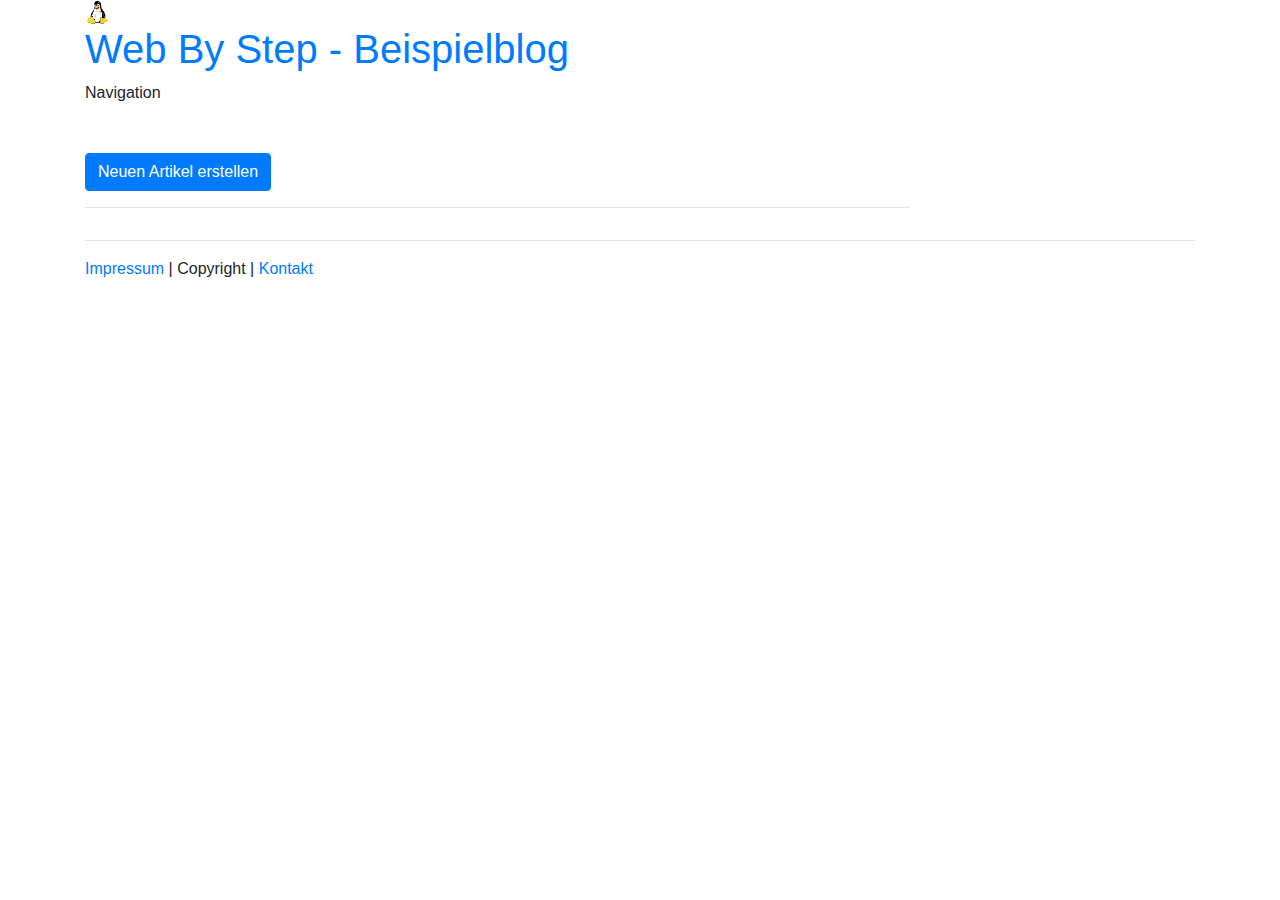
==== index.html @ 0d28c5c6 "first" ====
<!DOCTYPE html>
<html>
<head>
<meta charset="UTF-8">
<!-- Insb. für Mobilgeräte: Anpassen an Gerätegröße, Zoom zulassen -->
<meta name="viewport" content="width=device-width, initial-scale=1.0, user-scalable=yes">

<title>Web By Step - Beispielblog</title>

<!-- Bootstrap Stylesheet vor allen anderen Styles einbinden -->
<link rel="stylesheet" href="https://stackpath.bootstrapcdn.com/bootstrap/4.4.1/css/bootstrap.min.css" integrity="sha384-Vkoo8x4CGsO3+Hhxv8T/Q5PaXtkKtu6ug5TOeNV6gBiFeWPGFN9MuhOf23Q9Ifjh" crossorigin="anonymous">

<!-- Wir verwenden ein einfaches Bootstrap Layout mit Containern für Kopf, Inhalt und Fuß sowie ein Grid für den Inhalt und die Seitenleiste
https://getbootstrap.com/docs/4.0/layout/grid/
 -->

<link rel="stylesheet" href="css/blog.css">

</head>
<body onload="initPage();">
<!-- Struktur des HTML-Dokuments:
- Kopfteil mit Navigation
- Hauptteil mit Seitenleiste
- Fußteil mit Copyright, Impressum, etc.
 -->
 	<!-- Kopfteil -->
	<header class="container mb-5">
		<a href="index.html" title="zur Startseite">
			<img title="Logo" src="images/linux-tux.svg" alt="Logo" class="logo">
		<h1>Web By Step - Beispielblog</h1></a>
		<nav>Navigation</nav>
	</header>
	
	<!-- Hauptteil -->
	<div class="container">
		<div class="row">
			<!-- Breite 3/4 (9/12) -->
			<main id="inhalt" class="col-12 col-md-9">
				<a class="btn btn-primary" href="artikelNeu.html">Neuen Artikel erstellen</a>
				<hr>
			</main>

			<!-- Breite 1/4 (3/12) -->
			<aside id="sidebar" class="col-12 col-md-3 mt-5"></aside>
		</div> <!-- row -->
	</div> <!-- container -->
	<footer class="container mb-3">
	<hr>
	<a href="impressum.html">Impressum</a> | Copyright | <a href="kontakt.html">Kontakt</a>
	</footer>
	
<script src="js/data.js"></script>
<script src="js/blog.js"></script>
<script>
"use strict";

function initPage() {
	// Artikel erzeugen
	
	// DOM-Knoten für den Inhalt holen (<main...>)
	var main = document.getElementById('inhalt');
	
	// Array durchlaufen, jeder Eintrag ist ein Blogeintrag-Objekt
	for (var i = 0; i < articles.length; i++) {
		//und Artikel einhängen
		main.appendChild(createArticle(articles[i]));
	}
	
	// Sidebar erzeugen
	var sidebar = document.getElementById('sidebar');
	sidebar.appendChild(createSidebar(articles));
};
</script>

</body>
</html>
---- css/blog.css ----
.textimg {
	float: left;
	width: 80px;
	margin-right: 10px;
}

.logo{
	height: 25px;
	width: auto;
}

/* Tags in der Tagcloud */
.tag-1 {font-size: small;}
.tag-2 {font-size: medium;}
.tag-3 {font-size: large;}
.tag-4 {font-size: larger;}
.tag-5 {font-size: x-large;}

 img{
	width: 350px;
	height: auto;
}
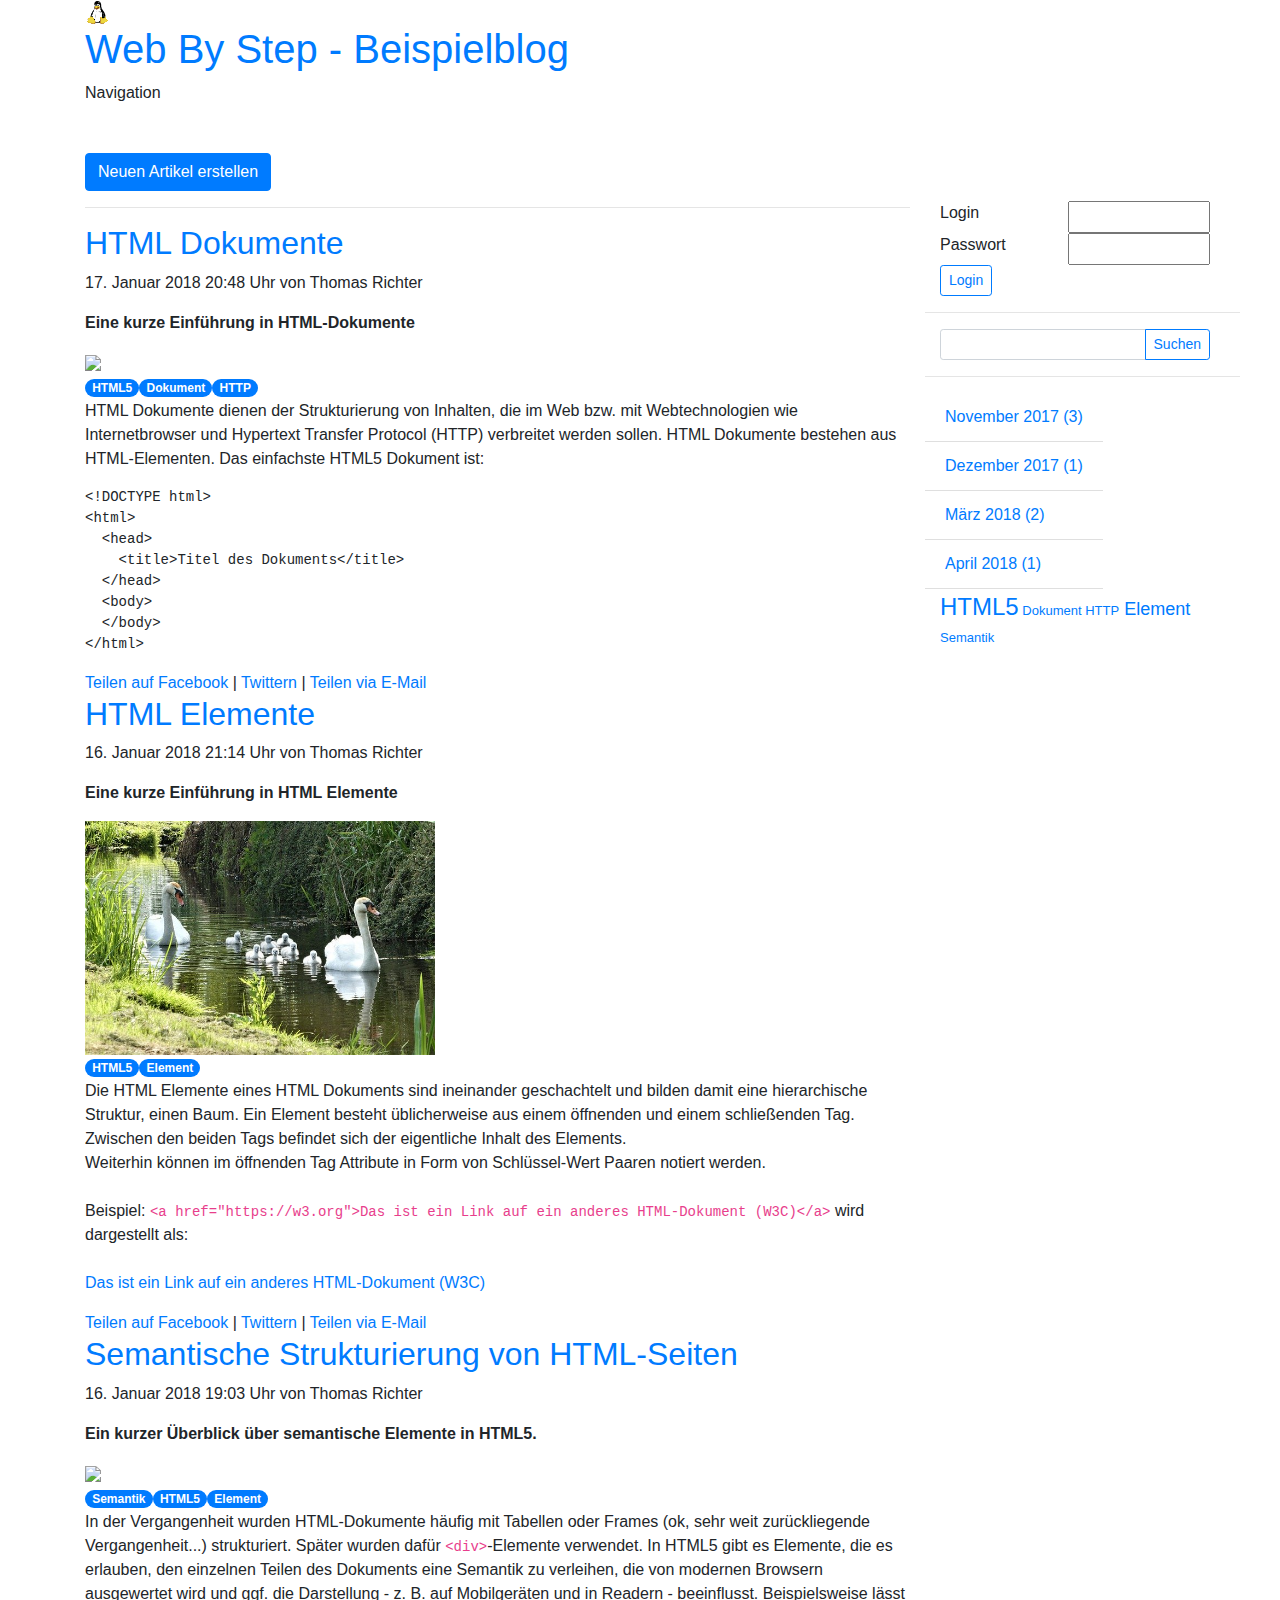
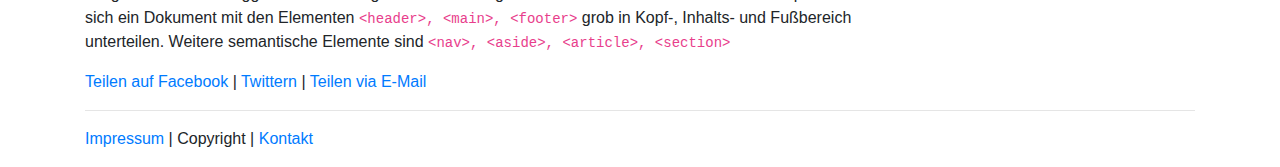
==== commit 8bfee873: "zweiteCommit" ====
--- a/index.html
+++ b/index.html
@@ -15,7 +15,7 @@
  -->
 
 <link rel="stylesheet" href="css/blog.css">
-
+<script src="jquery3.5.1.js"></script>
 </head>
 <body onload="initPage();">
 <!-- Struktur des HTML-Dokuments:
@@ -52,25 +52,20 @@
 <script src="js/data.js"></script>
 <script src="js/blog.js"></script>
 <script>
-"use strict";
+	"use strict";
+	
+	
+	for(let i = 0; i < articles.length; i++)
+		$('#inhalt').append(createArticle(articles[i]));
+		// // Sidebar erzeugen
+		 var sidebar = $('#sidebar');
+		 sidebar.append(createSidebar(articles));
 
-function initPage() {
-	// Artikel erzeugen
-	
-	// DOM-Knoten für den Inhalt holen (<main...>)
-	var main = document.getElementById('inhalt');
-	
-	// Array durchlaufen, jeder Eintrag ist ein Blogeintrag-Objekt
-	for (var i = 0; i < articles.length; i++) {
-		//und Artikel einhängen
-		main.appendChild(createArticle(articles[i]));
-	}
-	
-	// Sidebar erzeugen
-	var sidebar = document.getElementById('sidebar');
-	sidebar.appendChild(createSidebar(articles));
-};
-</script>
+		 //Aufgabe 4
+		 $('#searchBtn').click(function() {
+	 window.location.href='suchergebnis.html';	
+ 	})
+	</script> 
 
 </body>
 </html>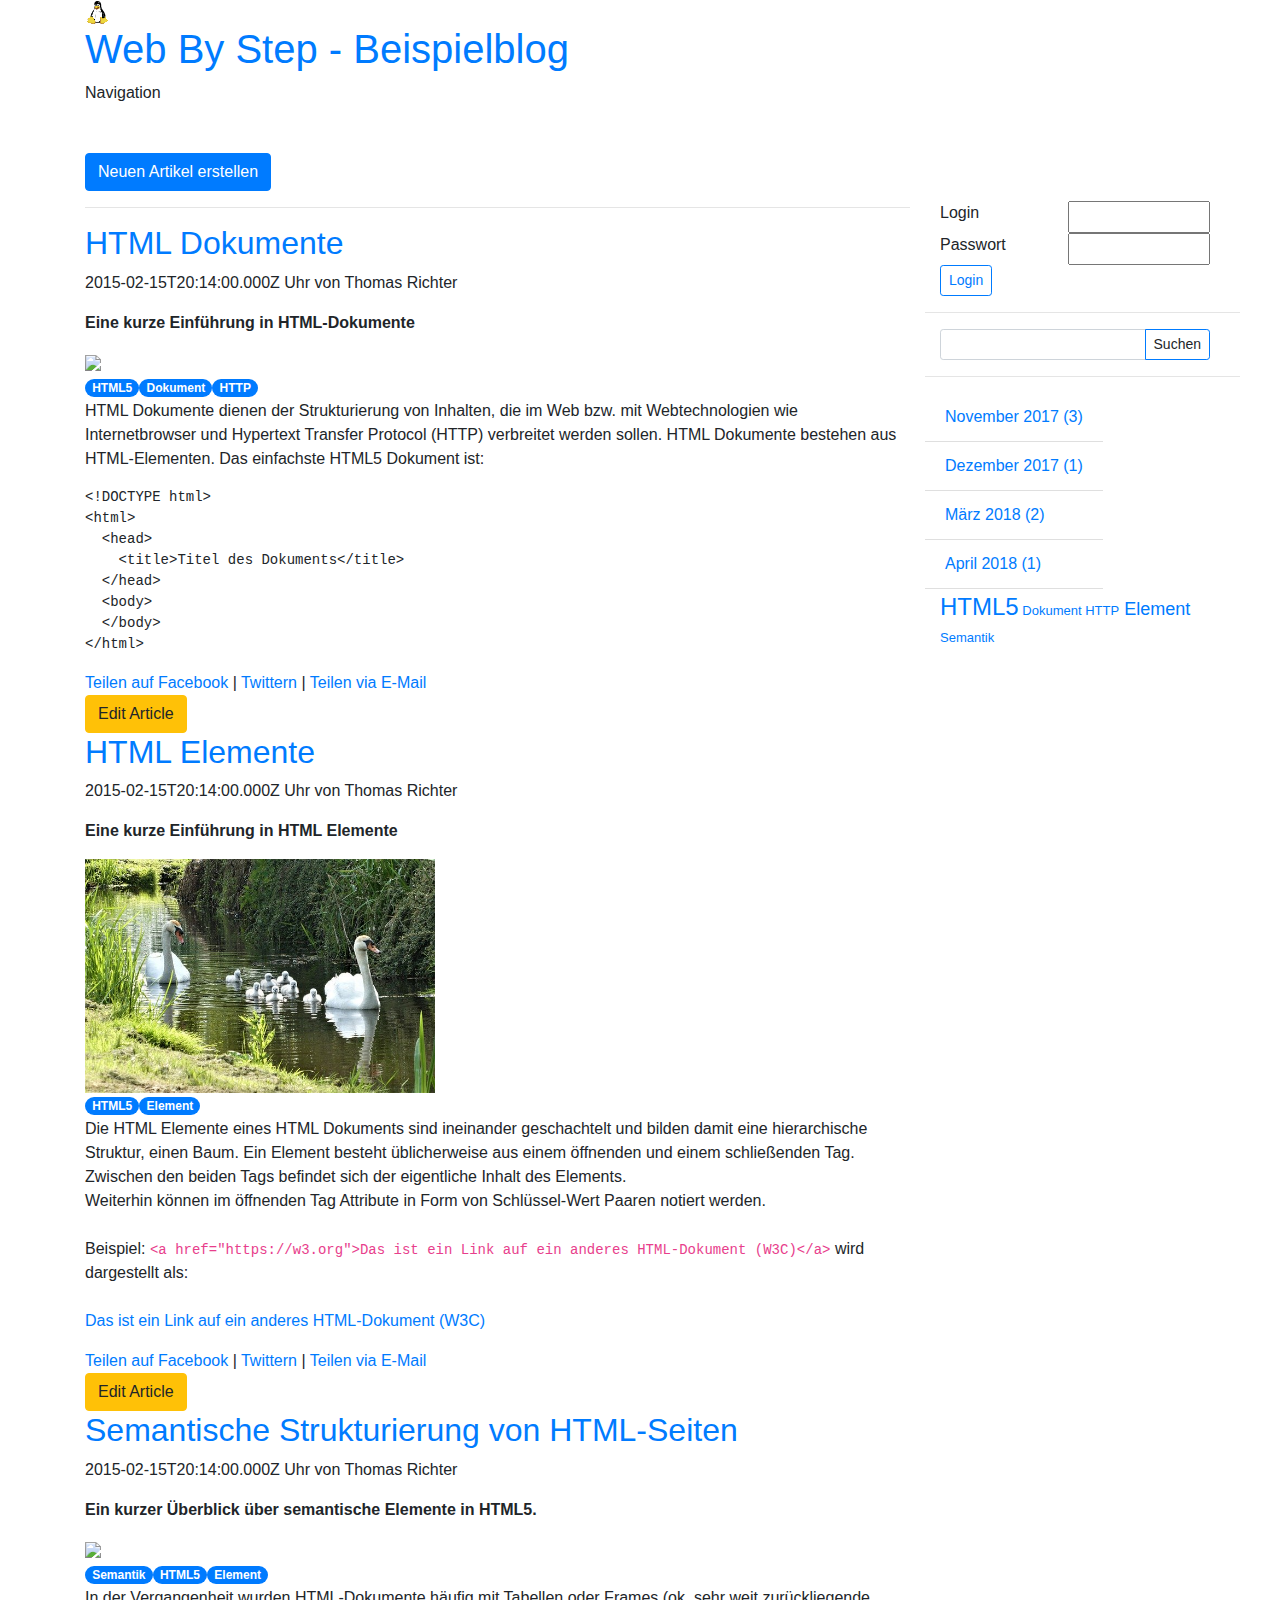
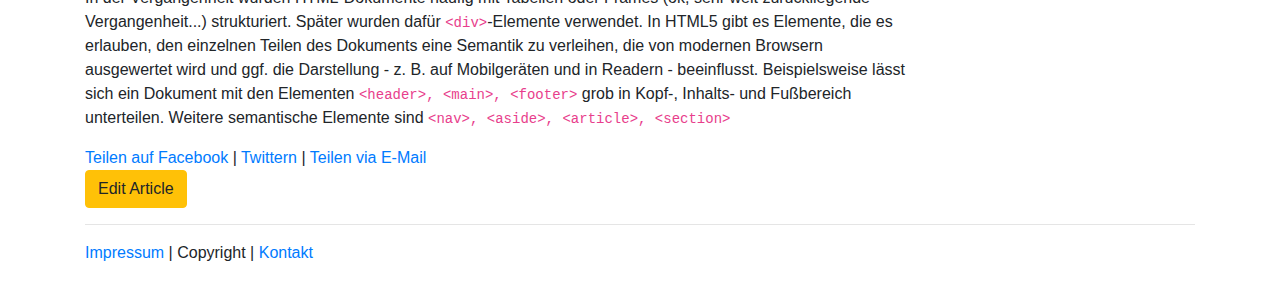
==== commit 7852edd8: "aufgabe9b" ====
--- a/index.html
+++ b/index.html
@@ -17,7 +17,7 @@
 <link rel="stylesheet" href="css/blog.css">
 <script src="jquery3.5.1.js"></script>
 </head>
-<body onload="initPage();">
+<body>
 <!-- Struktur des HTML-Dokuments:
 - Kopfteil mit Navigation
 - Hauptteil mit Seitenleiste
@@ -63,7 +63,8 @@
 
 		 //Aufgabe 4
 		 $('#searchBtn').click(function() {
-	 window.location.href='suchergebnis.html';	
+			window.location.href=`suchergebnis.html?suchKey=${$('#searchquery').val()}`
+	 	
  	})
 	</script> 
 
--- a/css/blog.css
+++ b/css/blog.css
@@ -20,3 +20,9 @@
 	width: 350px;
 	height: auto;
 } 
+
+
+#tagSpan{background-color: rgb(113, 155, 223); border-radius: 35%; padding: 5px;}
+h5{font-family: 'Balsamiq Sans', cursive; margin-top: 10px;}
+
+
